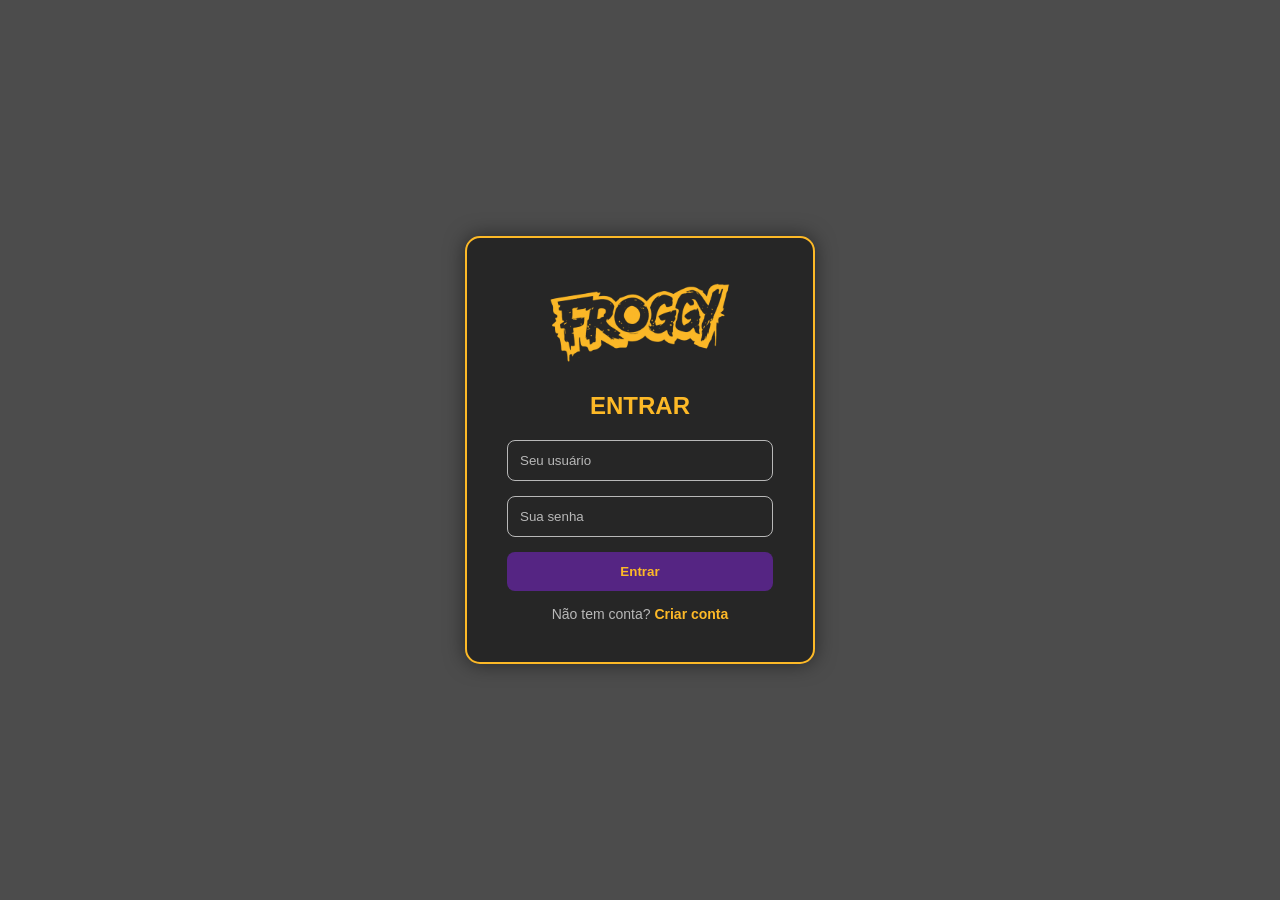
==== HTML/carrinho.html @ fb32eaa7 "feat: otimizacao de imagens, remocao de arquivos nao utilizados e reestruturacao do repositorio" ====
<!DOCTYPE html>
<html lang="pt-br">

<head>
  <!-- CONFIG -->
  <meta charset="UTF-8">
  <meta name="viewport" content="width=device-width, initial-scale=1.0">
  <title>Carrinho - Froggy Store</title>
  <link rel="icon" type="image/x-icon" href="../IMG/F.png">

  <!-- CSS -->
  <link rel="stylesheet" href="../CSS/carrinho.css">
</head>

<body>

  <!-- HEADER -->
  <header class="header">

    <!-- LOGO -->
    <section class="logo-container">
      <a href="inicial.html">
        <img alt="logo" src="../IMG/LOGO LETRA AMARELA.png">
      </a>
    </section>

    <!-- NAVBAR -->
    <nav class="navbar">
      <a href="inicial.html#about">SOBRE</a>
      <a href="inicial.html#camisetas">CAMISETAS</a>
      <a href="inicial.html#blusas">BLUSAS</a>
      <a href="inicial.html#tenis">TÊNIS</a>
    </nav>

    <!-- EXTRAS -->
    <section class="extras-navbar">

      <!-- CARRINHO -->
      <div class="carrinho-box">
        <a href="carrinho.html">
          <img alt="carrinho" class="carrinho" src="../IMG/carrinho.png">
          <span id="contador-carrinho" class="contador">0</span>
        </a>
      </div>

      <!-- USUÁRIO -->
      <div class="usuario-box" id="usuario-box">
        <img alt="usuario" id="img-usuario" class="img-usuario" src="../IMG/usuário.png">
        <span id="iniciais-usuario"></span>

        <!-- DROPDOWN -->
        <div id="dropdown" class="dropdown">
          <button onclick="irPedidos()">Meus Pedidos</button>
          <button onclick="logout()">Sair</button>
        </div>
      </div>

    </section>
  </header>

  <!-- TÍTULO -->
  <h1 class="titulo">SEU CARRINHO</h1>

  <!-- CONTEÚDO -->
  <main class="carrinho-container">
    <div id="lista-carrinho"></div>

    <div class="resumo">
      <h2>Total: <span id="total">R$ 0,00</span></h2>
      <button onclick="abrirPagamento()" id="finalizar">FINALIZAR COMPRA</button>
    </div>
  </main>

  <!-- POPUP PAGAMENTO -->
  <div id="pagamento-popup" class="popup">
    <div class="popup-box">

      <h2>Escolha o pagamento</h2>

      <!-- BOTÕES -->
      <button onclick="escolherPix()">Pagar com PIX</button>
      <button onclick="escolherCartao()">Pagar com Cartão</button>

      <!-- PIX -->
      <div id="pix-box" class="hidden">
        <h3>Pagamento via PIX</h3>
        <img alt="qrcode" src="../IMG/QR CODE.png" width="200">
        <p>Escaneie o QR Code</p>
        <button onclick="confirmarPagamento()">Confirmar pagamento</button>
      </div>

      <!-- CARTÃO -->
      <div id="cartao-box" class="hidden">
        <h3>Cartão de Crédito</h3>

        <input id="nome-cartao" placeholder="Nome no cartão">
        <input id="numero-cartao" placeholder="0000 0000 0000 0000">
        <input id="validade-cartao" placeholder="MM/AA">
        <input id="cvv-cartao" placeholder="CVV">

        <button onclick="pagarCartao()">Pagar</button>
      </div>

      <!-- AÇÕES -->
      <button onclick="voltarPagamento()">Voltar</button>
      <button onclick="fecharPagamento()">Cancelar</button>

    </div>
  </div>

  <!-- FOOTER -->
  <footer class="footer">
    <p>Froggy Store 🐸</p>
  </footer>

  <!-- VLIBRAS (COM O JS) -->
  <div vw class="enabled">
    <div vw-access-button class="active"></div>
    <div vw-plugin-wrapper>
      <div class="vw-plugin-top-wrapper"></div>
    </div>
  </div>
  <script src="https://vlibras.gov.br/app/vlibras-plugin.js"></script>
  <script>
    new window.VLibras.Widget('https://vlibras.gov.br/app');
  </script>
  
  <!-- SCRIPTS -->
  <script src="../Javascript/auth.js"></script>
  <script src="../Javascript/usuario.js"></script>
  <script src="../Javascript/carrinho.js"></script>

</body>
</html>
---- CSS/carrinho.css ----
/* =========================
   RESET GLOBAL
========================= */
* {
  scroll-behavior: smooth;
  margin: 0;
  padding: 0;
  outline: 0;
  border: none;
  text-decoration: none;
  transition: 0.2s ease;
  font-family: "Montserrat", sans-serif;
}

/* =========================
   VARIÁVEIS
========================= */
:root {
  --branco: #fff;
  --roxo: #552583;
  --cinza-claro: #b8b8b8;
  --cinza-escuro: #262626;
  --preto: #000;
  --amarelo: #fdb927;
}

/* =========================
   BODY
========================= */
body {
  background: var(--cinza-escuro);
  color: var(--branco);
}

/* =========================
   HEADER
========================= */
.header {
  display: flex;
  justify-content: space-between;
  align-items: center;
  background-color: var(--roxo);
  border-bottom: 2px solid var(--branco);
}

.logo-container img {
  width: 150px;
  padding-left: 20px;
}

.logo-container img:hover {
  transform: scale(1.1);
}

.navbar a {
  color: var(--branco);
  margin: 10px;
  font-size: 24px;
}

.navbar a:hover {
  color: var(--amarelo);
  text-decoration: underline 2px var(--amarelo);
}

/* =========================
   NAVBAR EXTRAS
========================= */
.extras-navbar {
  display: flex;
  align-items: center;
  gap: 15px;
  margin-right: 20px;
}

.carrinho {
  width: 70px;
  cursor: pointer;
}

/* =========================
   USUÁRIO / DROPDOWN
========================= */
.usuario-box {
  position: relative;
  width: 70px;
  height: 70px;
  cursor: pointer;
}

.img-usuario {
  width: 100%;
  height: 100%;
  border-radius: 50%;
}

#iniciais-usuario {
  position: absolute;
  top: 0;
  width: 100%;
  height: 100%;
  border-radius: 50%;
  color: var(--amarelo);
  display: flex;
  align-items: center;
  justify-content: center;
  font-weight: 900;
  font-size: 36px;
  opacity: 0;
}

/* DROPDOWN */
.dropdown {
  position: absolute;
  top: 80px;
  right: 0;
  background: var(--roxo);
  border: 1px solid var(--amarelo);
  border-radius: 8px;
  display: none;
  flex-direction: column;
  min-width: 150px;
  z-index: 999;
}

.dropdown button {
  background: none;
  color: var(--branco);
  padding: 10px;
  cursor: pointer;
}

.dropdown button:hover {
  background: var(--amarelo);
  color: var(--preto);
}

/* =========================
   TÍTULO
========================= */
.titulo {
  text-align: center;
  font-size: 50px;
  font-weight: 800;
  margin-top: 80px;
}

/* =========================
   CARRINHO
========================= */
.carrinho-container {
  max-width: 1000px;
  margin: 40px auto;
}

.item {
  display: flex;
  align-items: center;
  justify-content: space-between;
  background: var(--roxo);
  padding: 15px;
  margin-bottom: 15px;
  border-radius: 10px;
}

.item img {
  width: 80px;
  border-radius: 8px;
}

.info {
  flex: 1;
  margin-left: 15px;
}

/* =========================
   BOTÕES
========================= */
button {
  background-color: var(--amarelo);
  cursor: pointer;
  color: var(--preto);
  font-size: 10px;
  padding: 5px 10px;
  border-radius: 5px;
  margin: 10px 0;
}

button:active {
  background-color: green;
}

.remover {
  margin-left: 10px;
  background: red;
  color: var(--branco);
}

/* =========================
   RESUMO
========================= */
.resumo {
  margin-top: 30px;
  text-align: center;
}

#finalizar {
  margin-top: 10px;
  padding: 10px 20px;
  background-color: var(--cinza-escuro);
  color: var(--cinza-claro);
  border: 1px solid var(--amarelo);
  font-weight: 700;
}

#finalizar:hover {
  background-color: var(--amarelo);
  color: var(--preto);
  font-weight: 900;
}

/* =========================
   POPUP PAGAMENTO
========================= */
.popup {
  position: fixed;
  top: 0;
  left: 0;
  width: 100%;
  height: 100%;
  background: rgba(0,0,0,0.7);
  display: none;
  justify-content: center;
  align-items: center;
}

.popup-box {
  background: var(--cinza-escuro);
  padding: 30px;
  border-radius: 10px;
  border: 2px solid var(--amarelo);
  width: 300px;
  text-align: center;
}

.popup input {
  background-color: var(--cinza-escuro);
  color: var(--branco);
  border: 1px solid var(--cinza-claro);
  border-radius: 20px;
  width: 100%;
  margin-top: 10px;
  padding: 8px;
}

/* Input do Popup quando estiver o cursor por cima */
.popup input:hover {
  background-color: var(--roxo);
  color: var(--amarelo);
}

/* Classe que esconde a box de PIX e Cartão */
.hidden {
  display: none;
}

/* =========================
   FOOTER
========================= */
.footer {
  background-color: var(--roxo);
  padding: 25px;
  text-align: center;
  margin-top: 50px;
}

/* =========================
   VLIBRAS
========================= */
[vw] {
  z-index: 9999 !important;
}
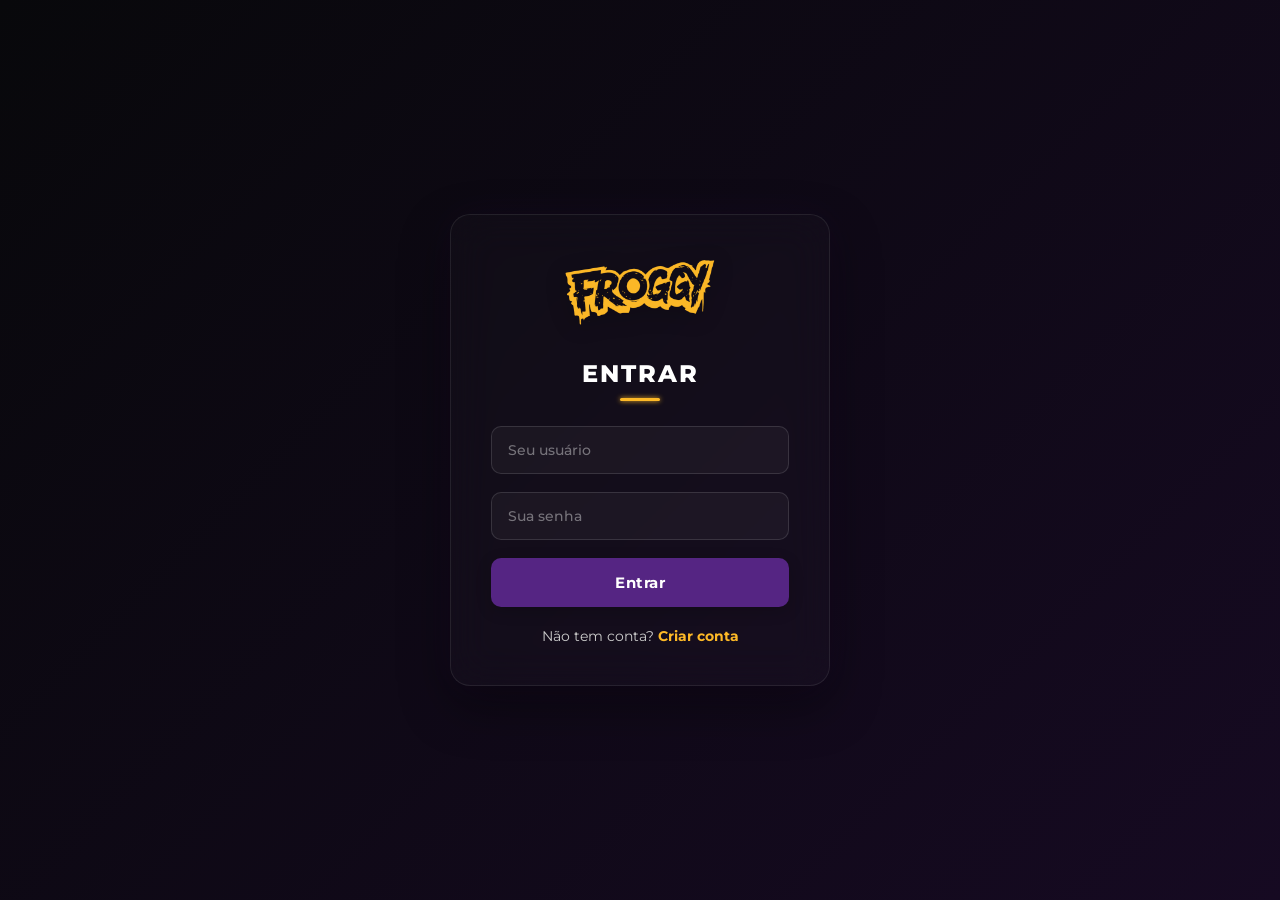
==== commit 21fe5dfc: "feat: redesenho premium clean dark com glassmorphism, padronizacao do navbar e footer e implementaca" ====
--- a/HTML/carrinho.html
+++ b/HTML/carrinho.html
@@ -110,7 +110,9 @@
 
   <!-- FOOTER -->
   <footer class="footer">
-    <p>Froggy Store 🐸</p>
+    <p>Projeto Integrador Multidisciplinar - PIM</p>
+    <p>Universidade Paulista (UNIP) - Primeiro Semestre de 2026</p>
+    <p>Grupo 1: Matheus Sigoli, Caio Henrique, Bernardo Rodrigues, Antônio Roberto, Franklin Henrique</p>
   </footer>
 
   <!-- VLIBRAS (COM O JS) -->
--- a/CSS/carrinho.css
+++ b/CSS/carrinho.css
@@ -1,133 +1,222 @@
-/* =========================
-   RESET GLOBAL
-========================= */
+/* ============================================================================
+   CARRINHO & PAGAMENTO STYLE - PREMIUM & CLEAN
+   ============================================================================ */
+@import url('https://fonts.googleapis.com/css2?family=Montserrat:wght@300;400;500;600;700;800&display=swap');
+
 * {
+  box-sizing: border-box;
   scroll-behavior: smooth;
   margin: 0;
   padding: 0;
   outline: 0;
   border: none;
   text-decoration: none;
-  transition: 0.2s ease;
+  transition: all 0.3s cubic-bezier(0.4, 0, 0.2, 1);
   font-family: "Montserrat", sans-serif;
 }
 
-/* =========================
-   VARIÁVEIS
-========================= */
 :root {
-  --branco: #fff;
   --roxo: #552583;
-  --cinza-claro: #b8b8b8;
-  --cinza-escuro: #262626;
-  --preto: #000;
+  --roxo-claro: #7b3eb3;
+  --roxo-glow: rgba(85, 37, 131, 0.4);
   --amarelo: #fdb927;
-}
-
-/* =========================
-   BODY
-========================= */
+  --amarelo-hover: #ffe45c;
+  --branco: #ffffff;
+  --cinza-claro: #cccccc;
+  --cinza-escuro: #1e1e24;
+  --preto: #08080b;
+  --fundo-dark: linear-gradient(135deg, #08080b 0%, #160a22 100%);
+  --glass-fundo: rgba(255, 255, 255, 0.03);
+  --glass-borda: rgba(255, 255, 255, 0.08);
+}
+
 body {
-  background: var(--cinza-escuro);
-  color: var(--branco);
-}
-
-/* =========================
-   HEADER
-========================= */
+  background: var(--preto);
+  background-image: var(--fundo-dark);
+  background-attachment: fixed;
+  color: var(--branco);
+  min-height: 100vh;
+  display: flex;
+  flex-direction: column;
+}
+
+/* ============================================================================
+   HEADER (GLASSMORPHISM)
+   ============================================================================ */
 .header {
   display: flex;
   justify-content: space-between;
   align-items: center;
-  background-color: var(--roxo);
-  border-bottom: 2px solid var(--branco);
+  background: rgba(22, 10, 34, 0.8);
+  backdrop-filter: blur(15px);
+  -webkit-backdrop-filter: blur(15px);
+  border-bottom: 1px solid var(--glass-borda);
+  padding: 15px 40px;
+  position: sticky;
+  top: 0;
+  z-index: 1000;
+  box-shadow: 0 4px 30px rgba(0, 0, 0, 0.3);
 }
 
 .logo-container img {
-  width: 150px;
-  padding-left: 20px;
+  width: 140px;
+  display: block;
 }
 
 .logo-container img:hover {
-  transform: scale(1.1);
+  transform: scale(1.05);
+  filter: drop-shadow(0 0 8px var(--amarelo));
+}
+
+/* NAVBAR */
+.navbar {
+  display: flex;
+  gap: 20px;
 }
 
 .navbar a {
   color: var(--branco);
-  margin: 10px;
-  font-size: 24px;
+  font-size: 15px;
+  font-weight: 600;
+  letter-spacing: 1px;
+  padding: 8px 16px;
+  border-radius: 20px;
+  transition: all 0.3s ease;
+  position: relative;
+}
+
+.navbar a::after {
+  content: '';
+  position: absolute;
+  bottom: 0;
+  left: 50%;
+  width: 0;
+  height: 2px;
+  background: var(--amarelo);
+  transition: all 0.3s ease;
+  transform: translateX(-50%);
 }
 
 .navbar a:hover {
   color: var(--amarelo);
-  text-decoration: underline 2px var(--amarelo);
-}
-
-/* =========================
-   NAVBAR EXTRAS
-========================= */
+  background: rgba(255, 255, 255, 0.05);
+}
+
+.navbar a:hover::after {
+  width: 60%;
+}
+
+/* EXTRAS */
 .extras-navbar {
   display: flex;
   align-items: center;
-  gap: 15px;
-  margin-right: 20px;
+  gap: 20px;
+}
+
+/* ============================================================================
+   CARRINHO
+   ============================================================================ */
+.carrinho-box {
+  position: relative;
 }
 
 .carrinho {
-  width: 70px;
+  width: 38px;
   cursor: pointer;
-}
-
-/* =========================
-   USUÁRIO / DROPDOWN
-========================= */
+  filter: drop-shadow(0 2px 5px rgba(0,0,0,0.2));
+}
+
+.carrinho-box:hover {
+  transform: translateY(-2px) scale(1.05);
+}
+
+.contador {
+  position: absolute;
+  top: -5px;
+  right: -5px;
+  background: #ff3333;
+  color: var(--branco);
+  font-size: 11px;
+  min-width: 20px;
+  height: 20px;
+  border-radius: 50%;
+  font-weight: 800;
+  display: flex;
+  align-items: center;
+  justify-content: center;
+  border: 2px solid #160a22;
+  box-shadow: 0 0 10px rgba(255, 51, 51, 0.6);
+}
+
+/* ============================================================================
+   USUÁRIO & DROPDOWN
+   ============================================================================ */
 .usuario-box {
   position: relative;
-  width: 70px;
-  height: 70px;
+  width: 44px;
+  height: 44px;
   cursor: pointer;
+  border-radius: 50%;
+  border: 2px solid var(--amarelo);
+  display: flex;
+  align-items: center;
+  justify-content: center;
+  background: rgba(255, 255, 255, 0.05);
+  box-shadow: 0 0 10px rgba(253, 185, 39, 0.2);
+}
+
+.usuario-box:hover {
+  transform: translateY(-2px);
+  box-shadow: 0 0 15px var(--roxo-glow);
+  border-color: var(--amarelo-hover);
 }
 
 .img-usuario {
   width: 100%;
   height: 100%;
   border-radius: 50%;
+  object-fit: cover;
 }
 
 #iniciais-usuario {
   position: absolute;
-  top: 0;
-  width: 100%;
-  height: 100%;
-  border-radius: 50%;
   color: var(--amarelo);
+  font-weight: 800;
+  font-size: 16px;
   display: flex;
   align-items: center;
   justify-content: center;
-  font-weight: 900;
-  font-size: 36px;
   opacity: 0;
-}
-
-/* DROPDOWN */
+  pointer-events: none;
+}
+
 .dropdown {
   position: absolute;
-  top: 80px;
+  top: 55px;
   right: 0;
-  background: var(--roxo);
-  border: 1px solid var(--amarelo);
-  border-radius: 8px;
+  background: rgba(18, 8, 29, 0.95);
+  backdrop-filter: blur(15px);
+  border: 1px solid rgba(253, 185, 39, 0.3);
+  border-radius: 12px;
   display: none;
   flex-direction: column;
-  min-width: 150px;
-  z-index: 999;
+  min-width: 180px;
+  z-index: 1000;
+  box-shadow: 0 10px 30px rgba(0, 0, 0, 0.5);
+  padding: 8px 0;
+  overflow: hidden;
 }
 
 .dropdown button {
   background: none;
   color: var(--branco);
-  padding: 10px;
+  padding: 12px 20px;
   cursor: pointer;
+  text-align: left;
+  font-size: 14px;
+  font-weight: 600;
+  border: none;
+  width: 100%;
 }
 
 .dropdown button:hover {
@@ -135,148 +224,422 @@
   color: var(--preto);
 }
 
-/* =========================
-   TÍTULO
-========================= */
+/* ============================================================================
+   TÍTULO & CONTAINER
+   ============================================================================ */
 .titulo {
   text-align: center;
-  font-size: 50px;
+  color: var(--branco);
+  font-size: 38px;
   font-weight: 800;
   margin-top: 80px;
-}
-
-/* =========================
-   CARRINHO
-========================= */
+  letter-spacing: 2px;
+  text-transform: uppercase;
+}
+
+.titulo::after {
+  content: "";
+  display: block;
+  width: 50px;
+  height: 4px;
+  background: var(--amarelo);
+  margin: 15px auto 0 auto;
+  border-radius: 2px;
+  box-shadow: 0 0 8px var(--amarelo);
+}
+
 .carrinho-container {
-  max-width: 1000px;
-  margin: 40px auto;
-}
-
+  max-width: 800px;
+  width: 90%;
+  margin: 50px auto;
+}
+
+/* ============================================================================
+   ITEMS DE COMPRA
+   ============================================================================ */
 .item {
   display: flex;
   align-items: center;
   justify-content: space-between;
-  background: var(--roxo);
-  padding: 15px;
-  margin-bottom: 15px;
-  border-radius: 10px;
+  background: var(--glass-fundo);
+  backdrop-filter: blur(10px);
+  border: 1px solid var(--glass-borda);
+  padding: 20px;
+  margin-bottom: 20px;
+  border-radius: 16px;
+  box-shadow: 0 4px 15px rgba(0,0,0,0.15);
+}
+
+.item:hover {
+  border-color: rgba(253,185,39,0.2);
+  background: rgba(255,255,255,0.05);
 }
 
 .item img {
   width: 80px;
-  border-radius: 8px;
+  height: 80px;
+  border-radius: 12px;
+  object-fit: cover;
+  border: 1px solid var(--glass-borda);
 }
 
 .info {
   flex: 1;
+  margin-left: 20px;
+}
+
+.info h3 {
+  font-size: 16px;
+  font-weight: 700;
+  color: var(--branco);
+  text-transform: uppercase;
+  margin-bottom: 5px;
+}
+
+.info p {
+  font-size: 16px;
+  font-weight: 700;
+  color: var(--amarelo);
+}
+
+/* QUANTIDADE CONTROLS */
+.quantidade {
+  display: flex;
+  align-items: center;
+  gap: 12px;
+  background: rgba(255,255,255,0.04);
+  padding: 6px 12px;
+  border-radius: 8px;
+  border: 1px solid var(--glass-borda);
+}
+
+.quantidade button {
+  background: none;
+  color: var(--branco);
+  font-size: 16px;
+  font-weight: 700;
+  padding: 0;
+  margin: 0;
+  width: 24px;
+  height: 24px;
+  display: flex;
+  align-items: center;
+  justify-content: center;
+  cursor: pointer;
+  border-radius: 4px;
+}
+
+.quantidade button:hover {
+  background: var(--roxo);
+  color: var(--branco);
+}
+
+.quantidade span {
+  font-size: 15px;
+  font-weight: 700;
+  min-width: 20px;
+  text-align: center;
+}
+
+/* REMOVER BUTTON */
+.remover {
+  background: rgba(255, 51, 51, 0.15);
+  border: 1px solid rgba(255, 51, 51, 0.3);
+  color: #ff4d4d;
+  font-size: 12px;
+  font-weight: 700;
+  width: 32px;
+  height: 32px;
+  border-radius: 8px;
+  display: flex;
+  align-items: center;
+  justify-content: center;
+  cursor: pointer;
   margin-left: 15px;
 }
 
-/* =========================
-   BOTÕES
-========================= */
-button {
-  background-color: var(--amarelo);
+.remover:hover {
+  background: #ff3333;
+  color: var(--branco);
+  box-shadow: 0 0 10px rgba(255,51,51,0.4);
+}
+
+/* ============================================================================
+   RESUMO / BOTÃO FINALIZAR
+   ============================================================================ */
+.resumo {
+  background: var(--glass-fundo);
+  backdrop-filter: blur(10px);
+  border: 1px solid var(--glass-borda);
+  border-radius: 16px;
+  padding: 25px;
+  text-align: center;
+  margin-top: 40px;
+  box-shadow: 0 8px 24px rgba(0,0,0,0.2);
+}
+
+.resumo h2 {
+  font-size: 22px;
+  font-weight: 600;
+  color: var(--branco);
+  margin-bottom: 15px;
+}
+
+#total {
+  color: var(--amarelo);
+  font-weight: 800;
+}
+
+#finalizar {
+  padding: 14px 28px;
+  background: var(--amarelo);
+  color: var(--preto);
+  border-radius: 10px;
+  font-weight: 800;
   cursor: pointer;
-  color: var(--preto);
-  font-size: 10px;
-  padding: 5px 10px;
-  border-radius: 5px;
-  margin: 10px 0;
-}
-
-button:active {
-  background-color: green;
-}
-
-.remover {
-  margin-left: 10px;
-  background: red;
-  color: var(--branco);
-}
-
-/* =========================
-   RESUMO
-========================= */
-.resumo {
-  margin-top: 30px;
-  text-align: center;
-}
-
-#finalizar {
-  margin-top: 10px;
-  padding: 10px 20px;
-  background-color: var(--cinza-escuro);
-  color: var(--cinza-claro);
-  border: 1px solid var(--amarelo);
-  font-weight: 700;
+  letter-spacing: 0.5px;
+  text-transform: uppercase;
+  font-size: 15px;
+  width: 100%;
+  max-width: 300px;
+  margin: 10px auto 0 auto;
+  display: block;
 }
 
 #finalizar:hover {
-  background-color: var(--amarelo);
-  color: var(--preto);
-  font-weight: 900;
-}
-
-/* =========================
+  background: var(--amarelo-hover);
+  transform: translateY(-2px);
+  box-shadow: 0 5px 20px rgba(253, 185, 39, 0.4);
+}
+
+#finalizar:active {
+  transform: scale(0.98);
+}
+
+/* ============================================================================
    POPUP PAGAMENTO
-========================= */
+   ============================================================================ */
 .popup {
   position: fixed;
   top: 0;
   left: 0;
   width: 100%;
   height: 100%;
-  background: rgba(0,0,0,0.7);
+  background: rgba(0, 0, 0, 0.85);
+  backdrop-filter: blur(8px);
   display: none;
   justify-content: center;
   align-items: center;
+  z-index: 2000;
 }
 
 .popup-box {
-  background: var(--cinza-escuro);
-  padding: 30px;
-  border-radius: 10px;
-  border: 2px solid var(--amarelo);
-  width: 300px;
+  background: rgba(18, 8, 29, 0.98);
+  backdrop-filter: blur(20px);
+  border: 1px solid rgba(253, 185, 39, 0.3);
+  border-radius: 20px;
+  padding: 40px 30px;
+  width: 380px;
   text-align: center;
+  box-shadow: 0 20px 50px rgba(0, 0, 0, 0.5),
+              0 0 40px rgba(85, 37, 131, 0.2);
+}
+
+.popup-box h2 {
+  color: var(--branco);
+  font-size: 22px;
+  font-weight: 800;
+  margin-bottom: 25px;
+  text-transform: uppercase;
+  letter-spacing: 1px;
+}
+
+.popup-box h2::after {
+  content: "";
+  display: block;
+  width: 40px;
+  height: 3px;
+  background: var(--amarelo);
+  margin: 10px auto 0 auto;
+  border-radius: 2px;
+}
+
+/* BOTÕES DE ESCOLHA */
+.popup-box button {
+  width: 100%;
+  padding: 12px;
+  border-radius: 8px;
+  font-weight: 700;
+  font-size: 14px;
+  margin-bottom: 12px;
+  cursor: pointer;
+}
+
+.popup-box button:not([class]) {
+  background: var(--roxo);
+  color: var(--branco);
+}
+
+.popup-box button:not([class]):hover {
+  background: var(--roxo-claro);
+  transform: translateY(-2px);
+}
+
+/* PIX PANEL */
+#pix-box {
+  margin: 20px 0;
+  background: rgba(255,255,255,0.03);
+  border: 1px solid var(--glass-borda);
+  border-radius: 12px;
+  padding: 20px;
+}
+
+#pix-box h3 {
+  font-size: 16px;
+  margin-bottom: 15px;
+  font-weight: 700;
+}
+
+#pix-box img {
+  border-radius: 8px;
+  border: 4px solid var(--branco);
+  margin-bottom: 10px;
+}
+
+#pix-box p {
+  color: var(--cinza-claro);
+  font-size: 13px;
+  margin-bottom: 15px;
+}
+
+#pix-box button {
+  background: var(--amarelo);
+  color: var(--preto);
+}
+
+#pix-box button:hover {
+  background: var(--amarelo-hover);
+}
+
+/* CARTÃO PANEL */
+#cartao-box {
+  margin: 20px 0;
+  background: rgba(255,255,255,0.03);
+  border: 1px solid var(--glass-borda);
+  border-radius: 12px;
+  padding: 20px;
+}
+
+#cartao-box h3 {
+  font-size: 16px;
+  margin-bottom: 15px;
+  font-weight: 700;
 }
 
 .popup input {
-  background-color: var(--cinza-escuro);
-  color: var(--branco);
-  border: 1px solid var(--cinza-claro);
-  border-radius: 20px;
+  background: rgba(255,255,255,0.05);
+  color: var(--branco);
+  border: 1px solid rgba(255,255,255,0.12);
+  border-radius: 8px;
   width: 100%;
+  margin-bottom: 12px;
+  padding: 12px;
+  font-size: 14px;
+}
+
+.popup input::placeholder {
+  color: rgba(255,255,255,0.4);
+}
+
+.popup input:focus {
+  border-color: var(--amarelo);
+  box-shadow: 0 0 10px rgba(253, 185, 39, 0.2);
+}
+
+#cartao-box button {
+  background: var(--amarelo);
+  color: var(--preto);
+}
+
+#cartao-box button:hover {
+  background: var(--amarelo-hover);
+}
+
+/* MODAL ACTIONS (VOLTAR/CANCELAR) */
+.popup-box button[onclick="voltarPagamento()"] {
+  background: transparent;
+  border: 1px solid rgba(255,255,255,0.2);
+  color: var(--branco);
+}
+
+.popup-box button[onclick="voltarPagamento()"]:hover {
+  background: rgba(255,255,255,0.05);
+}
+
+.popup-box button[onclick="fecharPagamento()"] {
+  background: transparent;
+  color: rgba(255,51,51,0.8);
+  font-weight: 600;
+  margin-top: 5px;
+}
+
+.popup-box button[onclick="fecharPagamento()"]:hover {
+  color: #ff3333;
+  text-decoration: underline;
+}
+
+/* ============================================================================
+   FOOTER (AT RODAPÉ)
+   ============================================================================ */
+.footer {
+  background: rgba(15, 7, 21, 0.95);
+  backdrop-filter: blur(15px);
+  border-top: 1px solid var(--glass-borda);
+  color: var(--cinza-claro);
+  padding: 30px 20px;
+  text-align: center;
+  margin-top: auto;
+  font-size: 13px;
+  line-height: 1.6;
+}
+
+.footer p {
+  margin: 5px 0;
+}
+
+.footer p:last-child {
+  color: rgba(255,255,255,0.4);
+  font-size: 12px;
   margin-top: 10px;
-  padding: 8px;
-}
-
-/* Input do Popup quando estiver o cursor por cima */
-.popup input:hover {
-  background-color: var(--roxo);
-  color: var(--amarelo);
-}
-
-/* Classe que esconde a box de PIX e Cartão */
-.hidden {
-  display: none;
-}
-
-/* =========================
-   FOOTER
-========================= */
-.footer {
-  background-color: var(--roxo);
-  padding: 25px;
-  text-align: center;
-  margin-top: 50px;
-}
-
-/* =========================
-   VLIBRAS
-========================= */
+}
+
+/* ============================================================================
+   RESPONSIVO
+   ============================================================================ */
+@media (max-width: 768px) {
+  .header {
+    padding: 15px 20px;
+  }
+  .navbar {
+    display: none;
+  }
+  .item {
+    flex-direction: column;
+    text-align: center;
+    gap: 15px;
+  }
+  .info {
+    margin: 0;
+  }
+  .remover {
+    margin: 0;
+  }
+  .popup-box {
+    width: 90%;
+    padding: 30px 20px;
+  }
+}
+
 [vw] {
   z-index: 9999 !important;
-} +}
